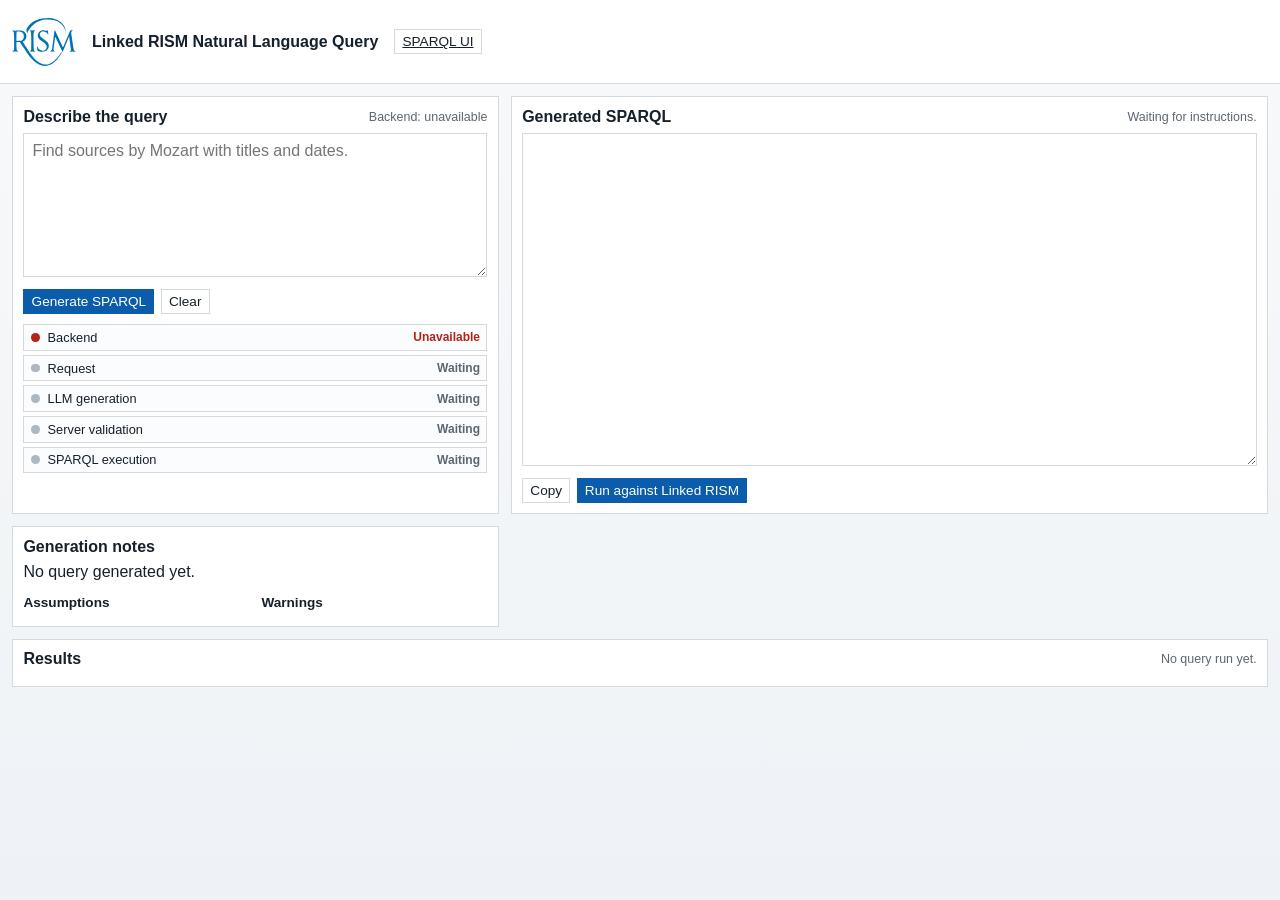
==== query.html @ 89d16487 "WIP: NL to SPARQL query." ====
<!doctype html>
<html lang="en">
  <head>
    <meta charset="utf-8" />
    <meta name="viewport" content="width=device-width, initial-scale=1" />
    <title>Linked RISM Natural Language Query</title>
    <meta name="description" content="Natural language SPARQL query generator for Linked RISM" />
    <link rel="stylesheet" href="./styles.css" />
    <script type="module" src="./query.js"></script>
  </head>
  <body>
    <header class="app-header">
      <img src="./images/logo.svg" alt="RISM Logo">
      <h1>Linked RISM Natural Language Query</h1>
      <a class="btn" href="./index.html">SPARQL UI</a>
    </header>

    <main class="nl-query-main">
      <section class="nl-query-panel" aria-labelledby="instructionsTitle">
        <div class="nl-query-heading">
          <h2 id="instructionsTitle">Describe the query</h2>
          <span id="apiStatus" class="nl-status" role="status">Backend: not checked</span>
        </div>
        <textarea
          id="instructionsInput"
          class="nl-instructions"
          rows="7"
          placeholder="Find sources by Mozart with titles and dates."
        ></textarea>
        <div class="nl-actions">
          <button id="generateBtn" class="btn btn-primary" type="button">Generate SPARQL</button>
          <button id="clearBtn" class="btn" type="button">Clear</button>
        </div>
        <ol id="progressList" class="nl-progress" aria-label="Query generation progress">
          <li data-step="backend" class="pending">
            <span>Backend</span>
            <strong>Not checked</strong>
          </li>
          <li data-step="request" class="pending">
            <span>Request</span>
            <strong>Waiting</strong>
          </li>
          <li data-step="llm" class="pending">
            <span>LLM generation</span>
            <strong>Waiting</strong>
          </li>
          <li data-step="validation" class="pending">
            <span>Server validation</span>
            <strong>Waiting</strong>
          </li>
          <li data-step="results" class="pending">
            <span>SPARQL execution</span>
            <strong>Waiting</strong>
          </li>
        </ol>
      </section>

      <section class="nl-query-panel" aria-labelledby="sparqlTitle">
        <div class="nl-query-heading">
          <h2 id="sparqlTitle">Generated SPARQL</h2>
          <span id="generationStatus" class="nl-status" role="status">Waiting for instructions.</span>
        </div>
        <textarea id="sparqlOutput" class="nl-sparql" rows="16" spellcheck="false"></textarea>
        <div class="nl-actions">
          <button id="copyBtn" class="btn" type="button" disabled>Copy</button>
          <button id="runBtn" class="btn btn-primary" type="button" disabled>Run against Linked RISM</button>
        </div>
      </section>

      <section class="nl-query-panel" aria-labelledby="notesTitle">
        <h2 id="notesTitle">Generation notes</h2>
        <p id="explanationText" class="nl-note-text">No query generated yet.</p>
        <div class="nl-note-grid">
          <div>
            <h3>Assumptions</h3>
            <ul id="assumptionsList" class="nl-list"></ul>
          </div>
          <div>
            <h3>Warnings</h3>
            <ul id="warningsList" class="nl-list"></ul>
          </div>
        </div>
      </section>

      <section class="nl-query-panel nl-results-panel" aria-labelledby="resultsTitle">
        <div class="nl-query-heading">
          <h2 id="resultsTitle">Results</h2>
          <span id="resultsStatus" class="nl-status" role="status">No query run yet.</span>
        </div>
        <div id="resultsTableWrap" class="nl-results-wrap"></div>
      </section>
    </main>
  </body>
</html>
---- styles.css ----
:root {
  --bg: #f8f9fb;
  --panel: #ffffff;
  --text: #16202a;
  --muted: #5c6670;
  --border: #d4d9de;
  --accent: #0b5cab;
  --accent-hover: #084780;
}

* {
  box-sizing: border-box;
}

body {
  margin: 0;
  min-height: 100vh;
  font-family: "IBM Plex Sans", "Segoe UI", sans-serif;
  color: var(--text);
  background: linear-gradient(180deg, #f8f9fb 0%, #eef2f6 100%);
}

.app-header {
  display: flex;
  align-items: center;
  justify-content: flex-start;
  gap: 1rem;
  padding: 0.6rem 0.75rem;
  border-bottom: 1px solid var(--border);
  background: var(--panel);
}

.app-header img {
  display: block;
  height: 4rem;
  width: auto;
}

.app-header h1 {
  margin: 0;
  font-size: 1rem;
  font-weight: 650;
}

.app-header #toggleSidebarBtn {
  margin-left: auto;
}

.app-main {
  display: grid;
  grid-template-columns: 1fr 340px;
  gap: 0;
  padding: 0;
  min-height: calc(100vh - 58px);
}

.editor-section {
  background: var(--panel);
  border: 1px solid var(--border);
  padding: 0.5rem;
  overflow: hidden;
  min-width: 0;
}

.editor-section #yasgui {
  display: block;
  width: 100%;
  min-height: calc(100vh - 90px);
}

.yasr-image-cell {
  display: flex;
  align-items: center;
  min-height: 5rem;
}

.yasr-image-link {
  display: inline-flex;
  align-items: center;
}

.yasr-result-image {
  display: block;
  max-width: 8rem;
  max-height: 6rem;
  object-fit: contain;
}

.yasr .dataTable tbody tr:nth-child(odd) {
  background-color: #f3f8ff;
}

.query-controls {
  margin-top: 0.3rem;
  padding-top: 0.2rem;
  border-top: 1px solid var(--border);
  display: flex;
  align-items: center;
  justify-content: space-between;
  gap: 0.5rem;
}

.query-mode-status {
  font-size: 0.78rem;
  color: var(--muted);
}

.query-pager {
  display: flex;
  align-items: center;
  gap: 0.3rem;
}

.page-indicator {
  font-size: 0.78rem;
  min-width: 4rem;
  text-align: center;
  color: var(--muted);
}

.nl-query-main {
  display: grid;
  grid-template-columns: minmax(18rem, 0.9fr) minmax(26rem, 1.4fr);
  gap: 0.75rem;
  padding: 0.75rem;
}

.nl-query-panel {
  background: var(--panel);
  border: 1px solid var(--border);
  padding: 0.65rem;
  min-width: 0;
}

.nl-query-panel h2,
.nl-query-panel h3 {
  margin: 0;
}

.nl-query-panel h2 {
  font-size: 1rem;
  font-weight: 650;
}

.nl-query-panel h3 {
  font-size: 0.85rem;
  font-weight: 650;
}

.nl-query-heading {
  display: flex;
  align-items: center;
  justify-content: space-between;
  gap: 0.75rem;
  margin-bottom: 0.45rem;
}

.nl-status {
  color: var(--muted);
  font-size: 0.78rem;
  text-align: right;
}

.nl-instructions,
.nl-sparql {
  width: 100%;
  border: 1px solid var(--border);
  color: var(--text);
  background: #fff;
  padding: 0.5rem;
  font: inherit;
  resize: vertical;
}

.nl-sparql {
  font-family: "SFMono-Regular", Consolas, "Liberation Mono", monospace;
  font-size: 0.85rem;
  line-height: 1.45;
}

.nl-actions {
  display: flex;
  gap: 0.4rem;
  margin-top: 0.5rem;
}

.nl-progress {
  display: grid;
  gap: 0.25rem;
  list-style: none;
  margin: 0.65rem 0 0;
  padding: 0;
}

.nl-progress li {
  border: 1px solid var(--border);
  background: #fbfcfe;
  display: flex;
  align-items: center;
  justify-content: space-between;
  gap: 0.5rem;
  padding: 0.3rem 0.4rem;
  font-size: 0.8rem;
}

.nl-progress li::before {
  content: "";
  width: 0.55rem;
  height: 0.55rem;
  flex: 0 0 auto;
  border-radius: 50%;
  background: #aeb7c0;
}

.nl-progress li span {
  flex: 1;
}

.nl-progress li strong {
  color: var(--muted);
  font-size: 0.75rem;
  font-weight: 600;
  text-align: right;
}

.nl-progress li.active::before {
  background: var(--accent);
}

.nl-progress li.active strong {
  color: var(--accent);
}

.nl-progress li.done::before {
  background: #177245;
}

.nl-progress li.done strong {
  color: #177245;
}

.nl-progress li.error::before {
  background: #b42318;
}

.nl-progress li.error strong {
  color: #b42318;
}

.nl-note-grid {
  display: grid;
  grid-template-columns: repeat(2, minmax(0, 1fr));
  gap: 0.75rem;
}

.nl-note-text {
  margin: 0.35rem 0 0.7rem;
  color: var(--text);
  line-height: 1.4;
}

.nl-list {
  margin: 0.35rem 0 0;
  padding-left: 1.1rem;
  color: var(--muted);
  line-height: 1.35;
}

.nl-results-panel {
  grid-column: 1 / -1;
}

.nl-results-wrap {
  overflow: auto;
}

.nl-results-table {
  width: 100%;
  border-collapse: collapse;
  font-size: 0.85rem;
}

.nl-results-table th,
.nl-results-table td {
  border: 1px solid var(--border);
  padding: 0.35rem 0.45rem;
  text-align: left;
  vertical-align: top;
}

.nl-results-table tbody tr:nth-child(even) {
  background-color: #f3f8ff;
}

.nl-results-table a {
  color: var(--accent);
  overflow-wrap: anywhere;
}

.examples-sidebar {
  background: var(--panel);
  border: 1px solid var(--border);
  padding: 0.35rem;
  overflow: auto;
}

.dataset-info {
  margin-bottom: 0.6rem;
  border-bottom: 1px solid var(--border);
  padding-bottom: 0.45rem;
}

.dataset-info-toggle {
  width: 100%;
  border: 0;
  background: transparent;
  color: var(--text);
  cursor: pointer;
  display: flex;
  align-items: center;
  justify-content: space-between;
  gap: 0.5rem;
  padding: 0;
  font: inherit;
  font-size: 1rem;
  font-weight: 650;
  text-align: left;
}

.dataset-info-toggle:hover {
  color: var(--accent);
}

.dataset-info-caret {
  font-size: 0.8rem;
  line-height: 1;
  transition: transform 0.15s ease;
}

.dataset-info-toggle[aria-expanded="false"] .dataset-info-caret {
  transform: rotate(-90deg);
}

.dataset-info-content {
  margin-top: 0.45rem;
}

.dataset-stats-status {
  margin-bottom: 0.4rem;
  color: var(--muted);
  font-size: 0.8rem;
}

.dataset-stats {
  display: grid;
  grid-template-columns: repeat(2, minmax(0, 1fr));
  gap: 0.35rem;
  margin: 0;
}

.dataset-stat {
  border: 1px solid var(--border);
  background: #fbfcfe;
  padding: 0.35rem;
}

.dataset-stat dt {
  margin: 0 0 0.15rem;
  color: var(--muted);
  font-size: 0.72rem;
}

.dataset-stat dd {
  margin: 0;
  font-size: 0.95rem;
  font-weight: 650;
  overflow-wrap: anywhere;
}

.examples-sidebar h2 {
  margin: 0;
  font-size: 1rem;
}

.sidebar-help {
  margin: 0.2rem 0 0.45rem;
  color: var(--muted);
  font-size: 0.8rem;
}

.examples-status {
  margin-bottom: 0.45rem;
  font-size: 0.9rem;
  color: var(--muted);
}

.examples-list {
  display: grid;
  gap: 0.4rem;
}

.example-item {
  border: 1px solid var(--border);
  padding: 0.4rem;
  background: #fbfcfe;
}

.example-title {
  margin: 0 0 0.25rem;
  font-size: 0.9rem;
  font-weight: 600;
}

.example-preview {
  margin: 0 0 0.35rem;
  color: var(--muted);
  font-size: 0.78rem;
  line-height: 1.3;
  white-space: pre-wrap;
}

.example-actions {
  display: flex;
  gap: 0.35rem;
}

.btn {
  border: 1px solid var(--border);
  background: var(--panel);
  color: var(--text);
  padding: 0.25rem 0.45rem;
  font-size: 0.85rem;
  cursor: pointer;
}

.btn:hover {
  border-color: #b8c0c7;
}

.btn-primary {
  border-color: var(--accent);
  background: var(--accent);
  color: #fff;
}

.btn-primary:hover {
  border-color: var(--accent-hover);
  background: var(--accent-hover);
}

body.sidebar-collapsed .app-main {
  grid-template-columns: 1fr;
}

body.sidebar-collapsed .examples-sidebar {
  display: none;
}

@media (max-width: 980px) {
  .app-main {
    grid-template-columns: 1fr;
    gap: 0;
    padding: 0;
  }

  .query-controls {
    flex-direction: column;
    align-items: flex-start;
  }

  .nl-query-main,
  .nl-note-grid {
    grid-template-columns: 1fr;
  }

  .nl-query-heading {
    align-items: flex-start;
    flex-direction: column;
  }

  .nl-status {
    text-align: left;
  }

  .examples-sidebar {
    max-height: 42vh;
  }
}
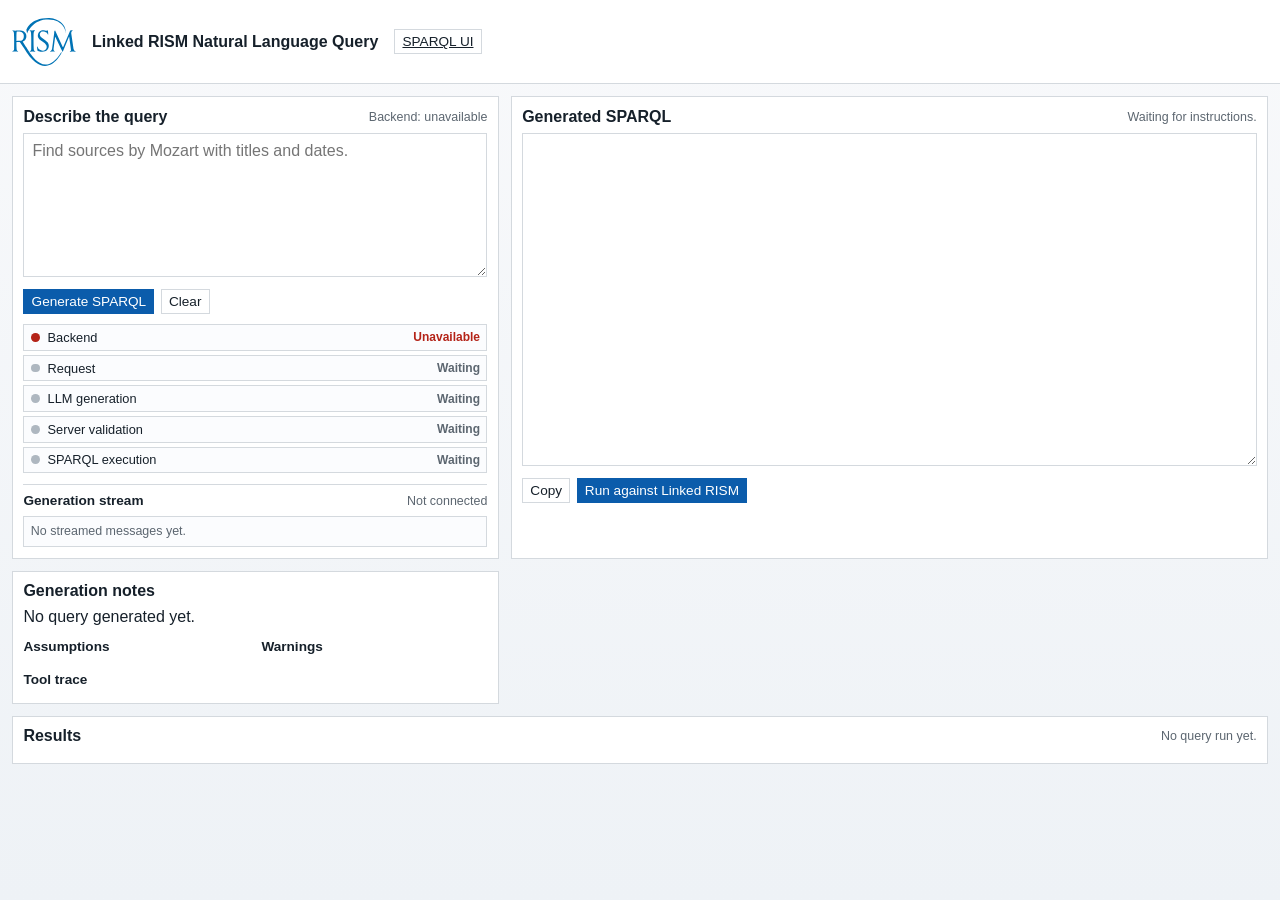
==== commit 2eeb6b3b: "New: Add some context docs for NL2SPARQL work" ====
--- a/query.html
+++ b/query.html
@@ -53,6 +53,15 @@
             <strong>Waiting</strong>
           </li>
         </ol>
+        <div class="nl-stream-panel" aria-labelledby="streamTitle">
+          <div class="nl-query-heading">
+            <h3 id="streamTitle">Generation stream</h3>
+            <span id="streamStatus" class="nl-status" role="status">Not connected</span>
+          </div>
+          <ol id="streamList" class="nl-stream-list" aria-live="polite">
+            <li>No streamed messages yet.</li>
+          </ol>
+        </div>
       </section>
 
       <section class="nl-query-panel" aria-labelledby="sparqlTitle">
@@ -79,6 +88,10 @@
             <h3>Warnings</h3>
             <ul id="warningsList" class="nl-list"></ul>
           </div>
+          <div>
+            <h3>Tool trace</h3>
+            <ul id="toolTraceList" class="nl-list"></ul>
+          </div>
         </div>
       </section>
 
--- a/styles.css
+++ b/styles.css
@@ -247,6 +247,58 @@
   color: #b42318;
 }
 
+.nl-progress li.retry::before {
+  background: #b54708;
+}
+
+.nl-progress li.retry strong {
+  color: #b54708;
+}
+
+.nl-stream-panel {
+  margin-top: 0.65rem;
+  border-top: 1px solid var(--border);
+  padding-top: 0.55rem;
+}
+
+.nl-stream-list {
+  background: #fbfcfe;
+  border: 1px solid var(--border);
+  color: var(--muted);
+  display: grid;
+  gap: 0.25rem;
+  font-size: 0.78rem;
+  line-height: 1.35;
+  list-style: none;
+  margin: 0;
+  max-height: 13rem;
+  overflow: auto;
+  padding: 0.4rem;
+}
+
+.nl-stream-list li {
+  border-bottom: 1px solid #edf1f5;
+  padding-bottom: 0.25rem;
+}
+
+.nl-stream-list li:last-child {
+  border-bottom: 0;
+  padding-bottom: 0;
+}
+
+.nl-stream-time {
+  color: var(--text);
+  font-family: "SFMono-Regular", Consolas, "Liberation Mono", monospace;
+  font-size: 0.72rem;
+  margin-right: 0.35rem;
+}
+
+.nl-stream-tool {
+  color: var(--accent);
+  font-weight: 650;
+  margin-right: 0.35rem;
+}
+
 .nl-note-grid {
   display: grid;
   grid-template-columns: repeat(2, minmax(0, 1fr));
